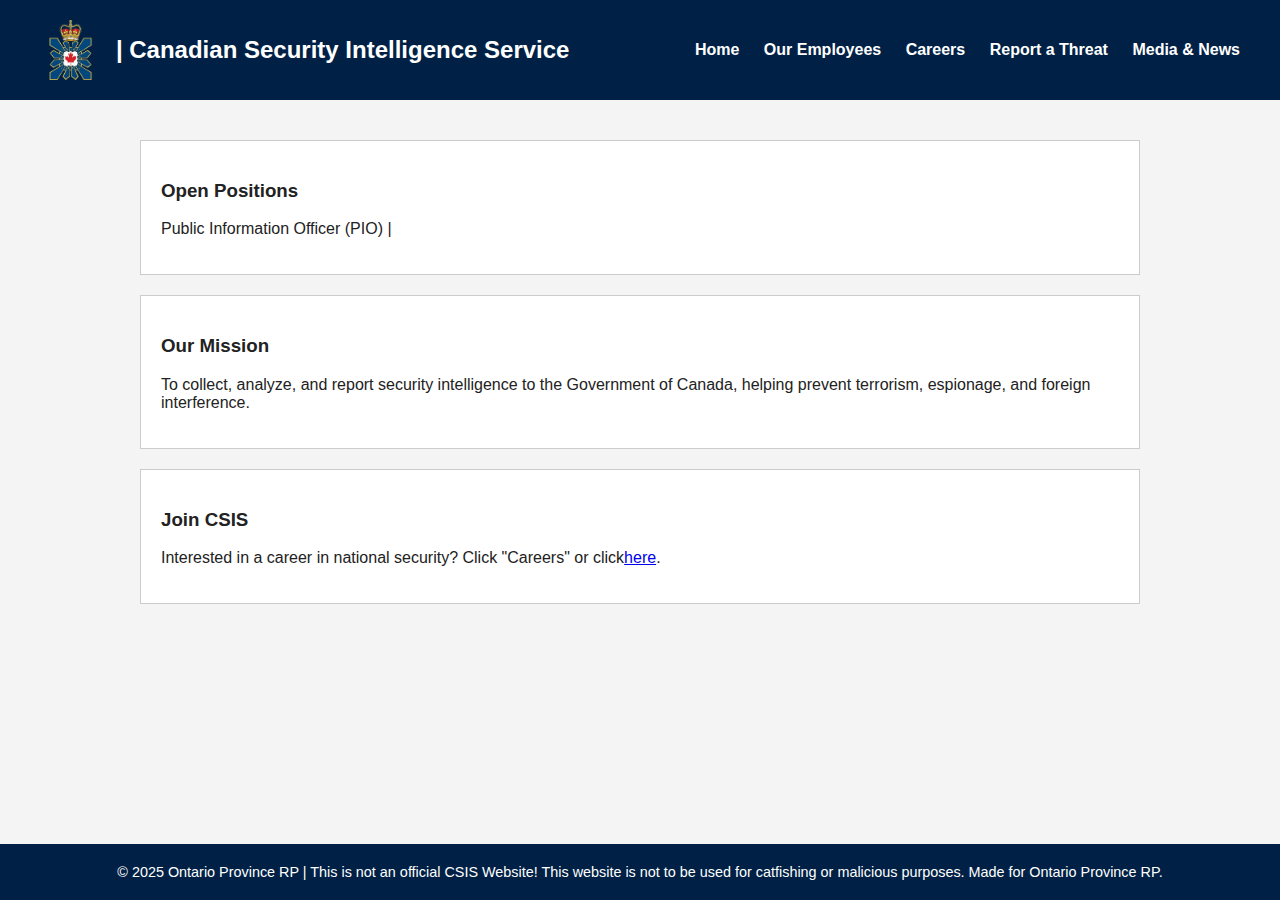
==== careers.html @ 6f10f18d "Add files via upload" ====
<!DOCTYPE html>
<html lang="en">
<head>
  <meta charset="UTF-8">
  <link rel="stylesheet" href="main.css">
  <meta name="viewport" content="width=device-width, initial-scale=1.0">
  <title>Canadian Security Intelligence Service (CSIS)</title>
  <style>
    body {
      margin: 0;
      font-family: Arial, sans-serif;
      background-color: #f4f4f4;
      color: #222;
    }
    header {
      background-color: #002145;
      color: white;
      padding: 20px 40px;
      display: flex;
      justify-content: space-between;
      align-items: center;
    }
    header h1 {
      margin: 0;
      font-size: 1.8em;
    }
    nav a {
      color: white;
      text-decoration: none;
      margin-left: 20px;
      font-weight: bold;
    }
    nav a:hover {
      text-decoration: underline;
    }
    .content {
      padding: 40px;
      max-width: 1000px;
      margin: auto;
    }
    .card {
      background: white;
      border: 1px solid #ccc;
      padding: 20px;
      margin-bottom: 20px;
    }
    footer {
      background-color: #002145;
      color: white;
      text-align: center;
      padding: 20px;
      font-size: 0.9em;
    }
  </style>
</head>
<body>
    <header>
        <div class="logo-title">
            <img src="csis-logo.png" alt="CSIS Logo" class="csis-logo">
            <span>| Canadian Security Intelligence Service</span>
        </div>
        <nav>
          <a href="https://canadiansecurityintelligenceservice.github.io/main/main.html">Home</a>
          <a href="https://canadiansecurityintelligenceservice.github.io/main/employees.html">Our Employees</a>
          <a href="https://canadiansecurityintelligenceservice.github.io/main/careers.html">Careers</a>
          <a href="https://canadiansecurityintelligenceservice.github.io/main/report-threat.html">Report a Threat</a>
          <a href="https://canadiansecurityintelligenceservice.github.io/main/news.html">Media & News</a>
        </nav>
      </header>
      

  <div class="hero">
  </div>
  

  <div class="content">
    <div class="card">
      <h3>Open Positions</h3>
      <p>Public Information Officer (PIO) | </p>
    </div>

    <div class="card">
      <h3>Our Mission</h3>
      <p>To collect, analyze, and report security intelligence to the Government of Canada, helping prevent terrorism, espionage, and foreign interference.</p>
    </div>

    <div class="card">
      <h3>Join CSIS</h3>
      <p>Interested in a career in national security? Click "Careers" or click<a href="https://canadiansecurityintelligenceservice.github.io/main/careers.html">here</a>.</p>
    </div>
  </div>


  <footer>
    © 2025 Ontario Province RP | This is not an official CSIS Website! This website is not to be used for catfishing or malicious purposes. Made for Ontario Province RP.
  </footer>
</body>
</html>
---- main.css ----
html, body {
    height: 100%;
    margin: 0;
    display: flex;
    flex-direction: column;
  }
  
  .main-container {
    display: flex;
    flex-direction: column;
    flex: 1;
  }
  
  .content {
    flex: 1;
  }
  
  footer {
    background-color: #333;
    color: white;
    padding: 20px;
    text-align: center;
    font-size: 16px;
  }
  
  .logo-title {
    display: flex;
    align-items: center;
  }
  
  .csis-logo {
    height:60px;
    margin-right: 15px;
  }
  .logo-title span {
    font-size: 24px; /* Adjust this value to make the text bigger */
    font-weight: bold; /* Optional, if you want it to be bold */
  }
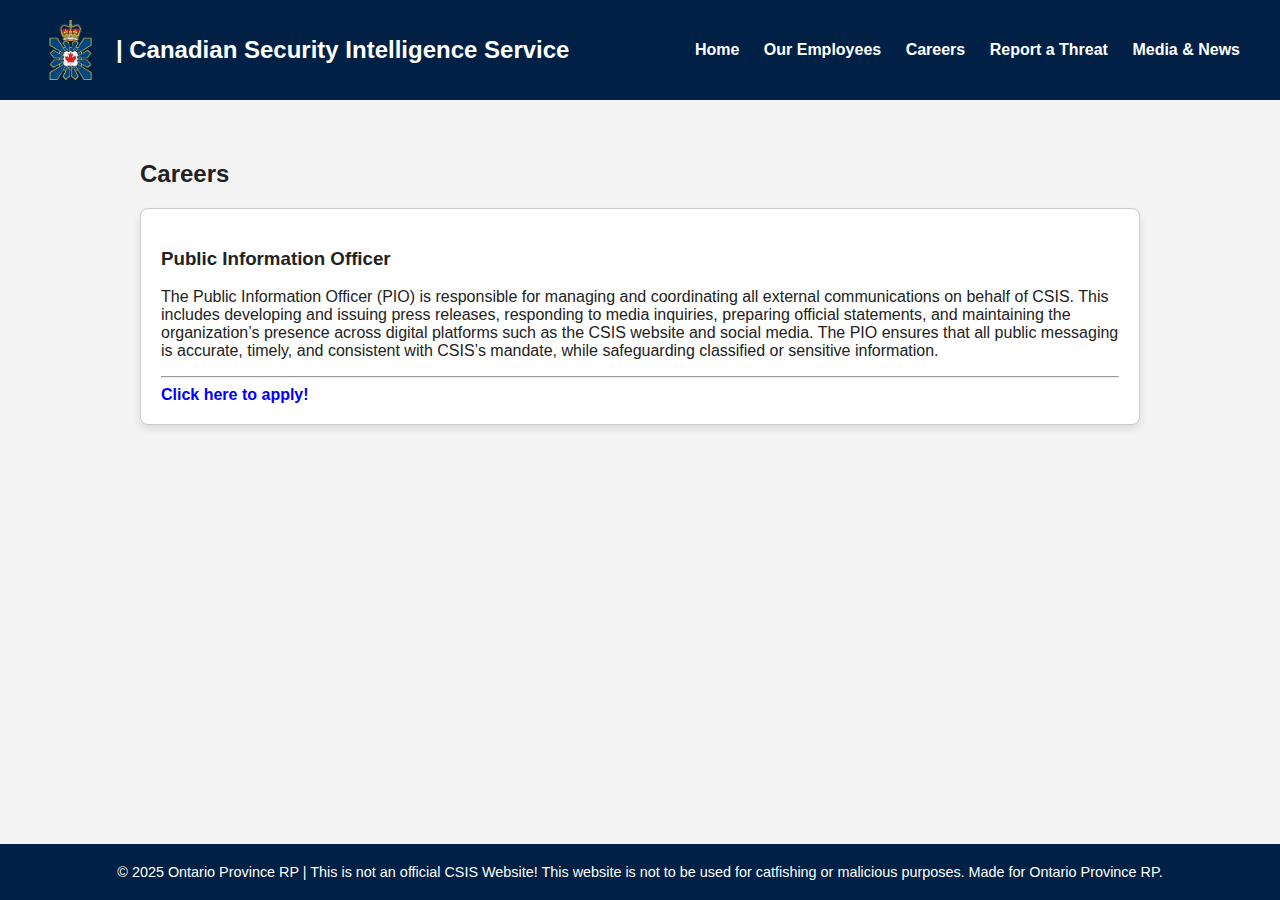
==== commit 54230970: "Add files via upload" ====
--- a/careers.html
+++ b/careers.html
@@ -4,7 +4,7 @@
   <meta charset="UTF-8">
   <link rel="stylesheet" href="main.css">
   <meta name="viewport" content="width=device-width, initial-scale=1.0">
-  <title>Canadian Security Intelligence Service (CSIS)</title>
+  <title>Careers | CSIS</title>
   <style>
     body {
       margin: 0;
@@ -63,36 +63,58 @@
           <a href="https://canadiansecurityintelligenceservice.github.io/main/main.html">Home</a>
           <a href="https://canadiansecurityintelligenceservice.github.io/main/employees.html">Our Employees</a>
           <a href="https://canadiansecurityintelligenceservice.github.io/main/careers.html">Careers</a>
-          <a href="https://canadiansecurityintelligenceservice.github.io/main/report-threat.html">Report a Threat</a>
+          <a href="https://docs.google.com/forms/d/e/1FAIpQLScEC9NI6McseX5gqYxbqjXItugaJKQRupgXTz5mri76aujnjw/viewform">Report a Threat</a>
           <a href="https://canadiansecurityintelligenceservice.github.io/main/news.html">Media & News</a>
         </nav>
       </header>
-      
-
-  <div class="hero">
-  </div>
-  
-
-  <div class="content">
-    <div class="card">
-      <h3>Open Positions</h3>
-      <p>Public Information Officer (PIO) | </p>
-    </div>
-
-    <div class="card">
-      <h3>Our Mission</h3>
-      <p>To collect, analyze, and report security intelligence to the Government of Canada, helping prevent terrorism, espionage, and foreign interference.</p>
-    </div>
-
-    <div class="card">
-      <h3>Join CSIS</h3>
-      <p>Interested in a career in national security? Click "Careers" or click<a href="https://canadiansecurityintelligenceservice.github.io/main/careers.html">here</a>.</p>
-    </div>
-  </div>
-
-
+      <div class="content" id="career-container">
+        <h2>Careers</h2>
+      </div>
   <footer>
     © 2025 Ontario Province RP | This is not an official CSIS Website! This website is not to be used for catfishing or malicious purposes. Made for Ontario Province RP.
   </footer>
+  <script>
+    async function loadNews() {
+      try {
+        const response = await fetch('careers.txt');
+        if (!response.ok) throw new Error('Failed to load local file.');
+
+        const data = await response.text();
+
+        const articles = data.split('nextNews');
+        const newsContainer = document.getElementById('career-container');
+
+        articles.forEach((article) => {
+          const cleanedArticle = article.trim();
+          if (cleanedArticle) {
+            const titleMatch = cleanedArticle.match(/<title>(.*?)<\/title>/);
+            const title = titleMatch ? titleMatch[1] : 'Untitled';
+
+            const content = cleanedArticle.replace(/<title>(.*?)<\/title>/, '').trim();
+
+            const newsCard = document.createElement('div');
+            newsCard.className = 'card';
+            newsCard.innerHTML = `
+  <h3>${title}</h3>
+  <p>${content}</p>
+  <hr>
+  <a href="https://discord.gg/f9JSYG5N5A" target="_blank" style="text-decoration: none; color: blue; font-weight: bold;">
+    Click here to apply!
+  </a>
+`;
+
+            newsContainer.appendChild(newsCard);
+          }
+        });
+      } catch (error) {
+        console.error('Error loading news:', error);
+        const newsContainer = document.getElementById('career-container');
+        newsContainer.innerHTML = '<p>Sorry, careers could not be loaded.</p>';
+      }
+    }
+
+    window.onload = loadNews;
+</script>
+
 </body>
-</html>
+</html>--- a/main.css
+++ b/main.css
@@ -1,39 +1,51 @@
 html, body {
-    height: 100%;
-    margin: 0;
-    display: flex;
-    flex-direction: column;
-  }
-  
-  .main-container {
-    display: flex;
-    flex-direction: column;
-    flex: 1;
-  }
-  
-  .content {
-    flex: 1;
-  }
-  
-  footer {
-    background-color: #333;
-    color: white;
-    padding: 20px;
-    text-align: center;
-    font-size: 16px;
-  }
-  
-  .logo-title {
-    display: flex;
-    align-items: center;
-  }
-  
-  .csis-logo {
-    height:60px;
-    margin-right: 15px;
-  }
-  .logo-title span {
-    font-size: 24px; /* Adjust this value to make the text bigger */
-    font-weight: bold; /* Optional, if you want it to be bold */
-  }
-  +  height: 100%;
+  margin: 0;
+  display: flex;
+  flex-direction: column;
+}
+
+.main-container {
+  display: flex;
+  flex-direction: column;
+  flex: 1;
+}
+
+.content {
+  flex: 1;
+}
+
+footer {
+  background-color: #333;
+  color: white;
+  padding: 20px;
+  text-align: center;
+  font-size: 16px;
+}
+
+.logo-title {
+  display: flex;
+  align-items: center;
+}
+
+.csis-logo {
+  height:60px;
+  margin-right: 15px;
+}
+.logo-title span {
+  font-size: 24px; /* Adjust this value to make the text bigger */
+  font-weight: bold; /* Optional, if you want it to be bold */
+}
+.content {
+  max-width: 1000px;
+  margin: auto;
+  padding: 20px;
+}
+.card {
+  background: white;
+  border: 1px solid #333;
+  margin-bottom: 20px;
+  padding: 20px;
+  box-shadow: 0 4px 8px rgba(0, 0, 0, 0.1); /* Adds a subtle shadow */
+  border-radius: 8px; /* Rounds corners */
+}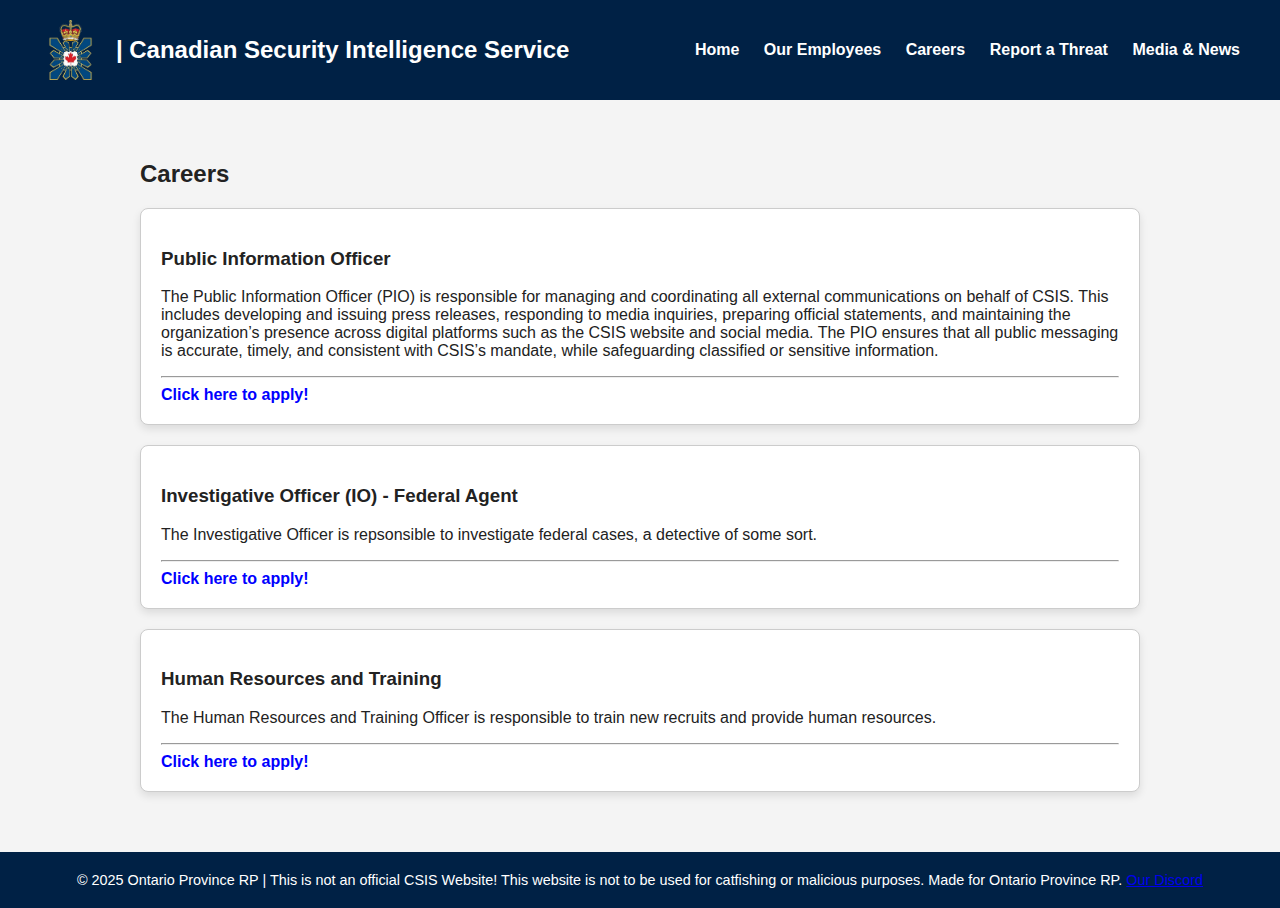
==== commit 130d32b0: "Add files via upload" ====
--- a/careers.html
+++ b/careers.html
@@ -70,9 +70,9 @@
       <div class="content" id="career-container">
         <h2>Careers</h2>
       </div>
-  <footer>
-    © 2025 Ontario Province RP | This is not an official CSIS Website! This website is not to be used for catfishing or malicious purposes. Made for Ontario Province RP.
-  </footer>
+    <footer>
+      © 2025 Ontario Province RP | This is not an official CSIS Website! This website is not to be used for catfishing or malicious purposes. Made for Ontario Province RP.   <a href="https://discord.gg/f9JSYG5N5A" target="_blank"> Our Discord </a>
+    </footer>
   <script>
     async function loadNews() {
       try {
@@ -81,7 +81,7 @@
 
         const data = await response.text();
 
-        const articles = data.split('nextNews');
+        const articles = data.split('nextCareer');
         const newsContainer = document.getElementById('career-container');
 
         articles.forEach((article) => {
